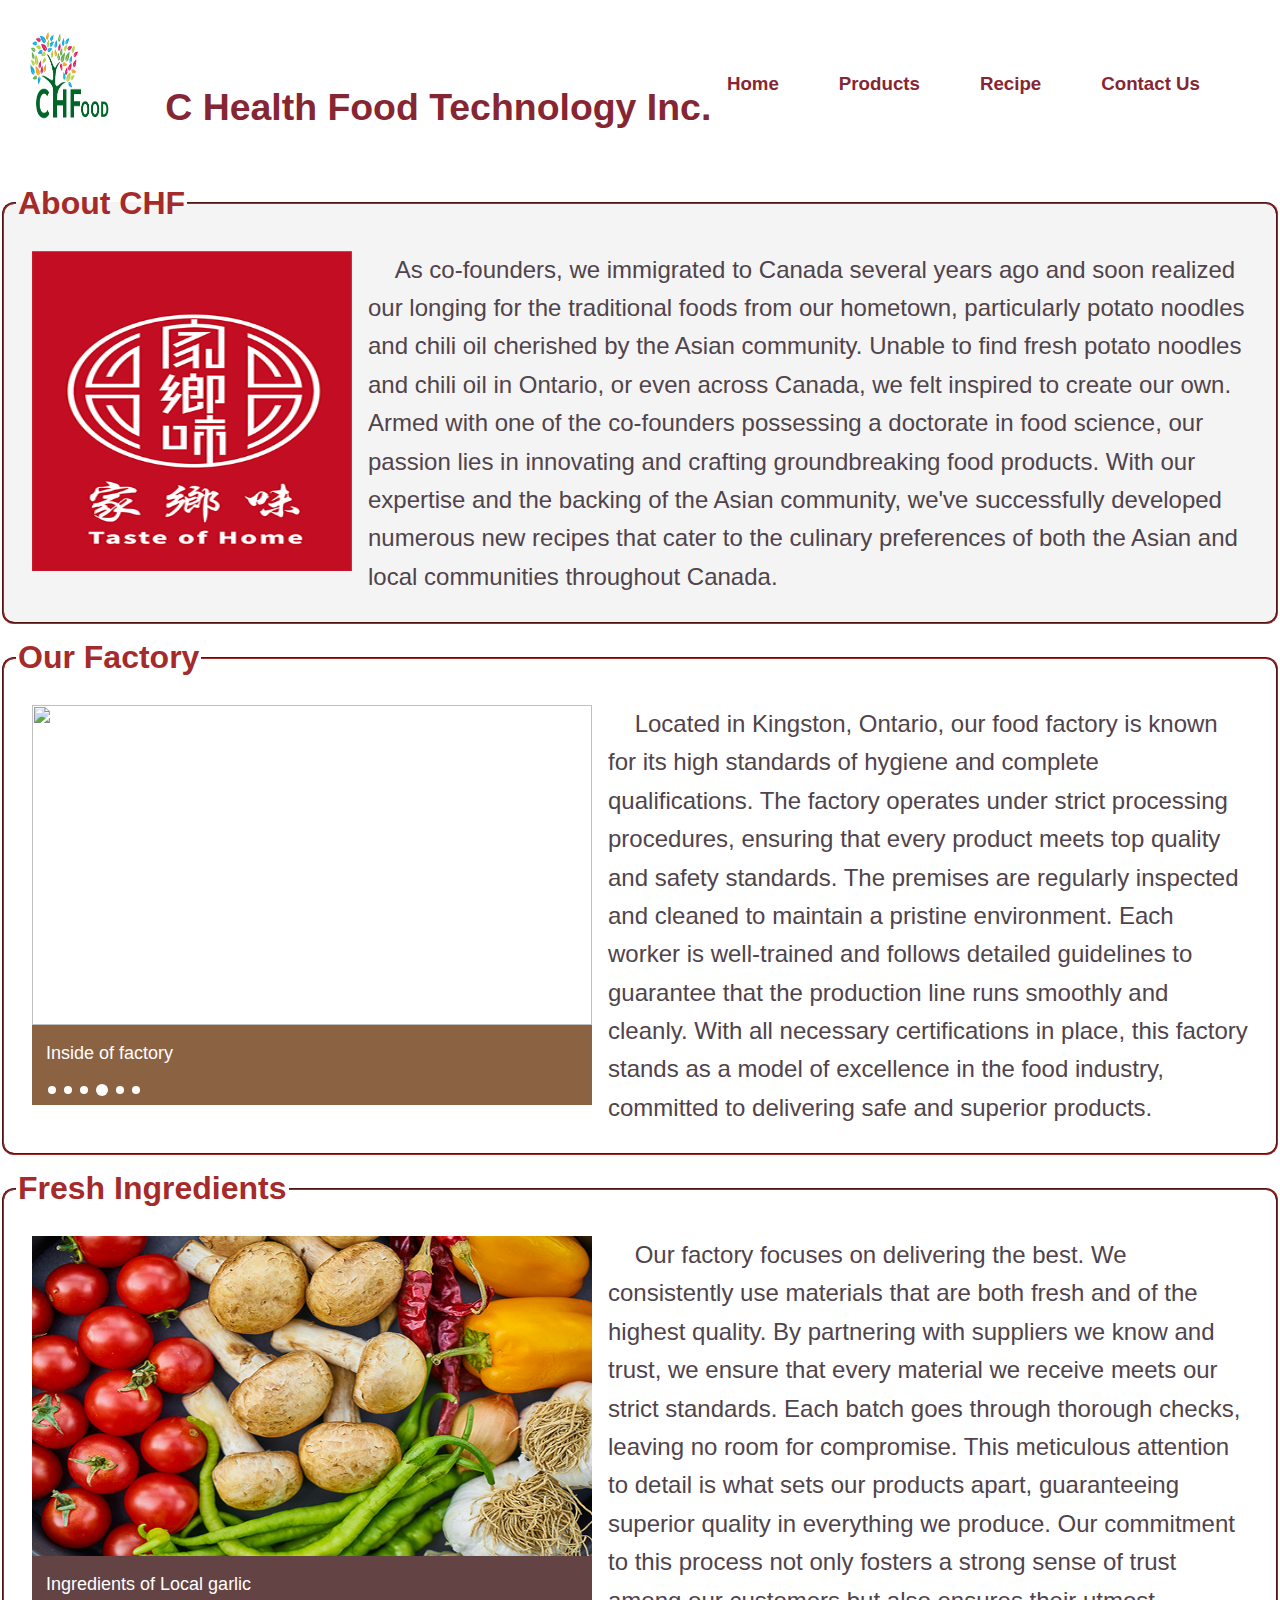
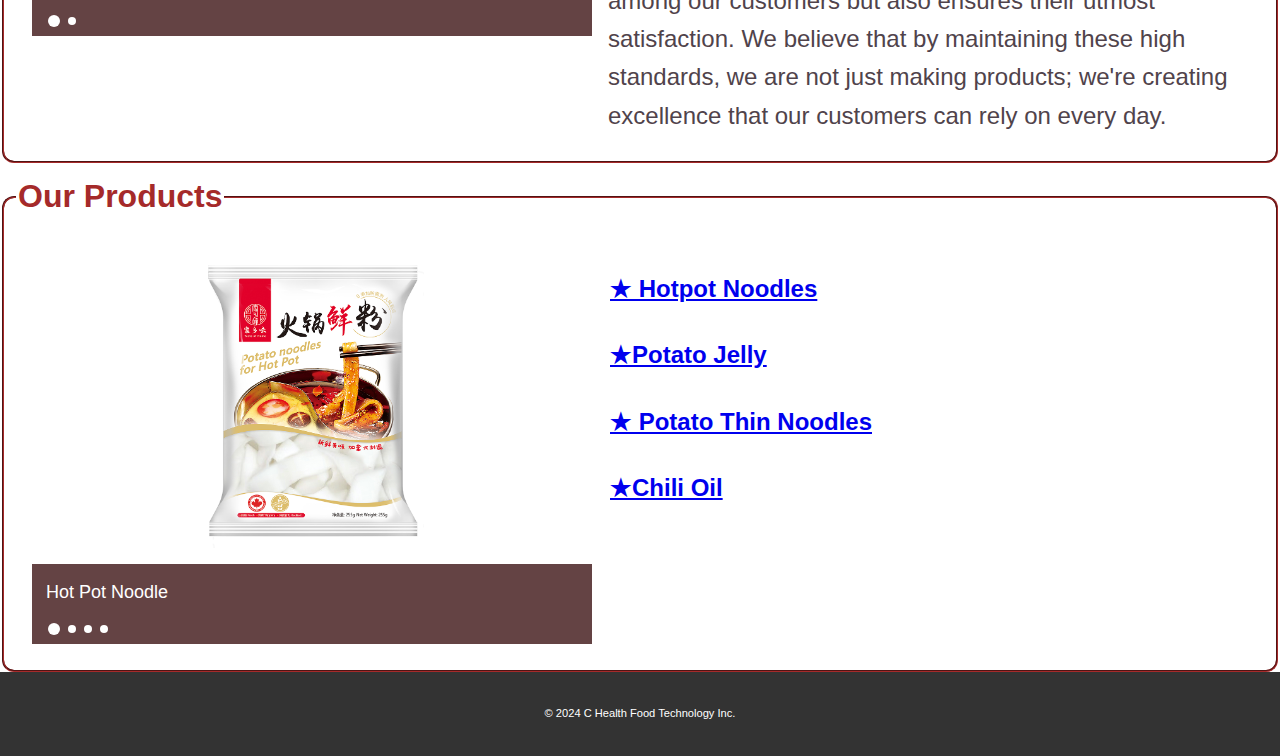
==== index.html @ 03e8020b "uodate homepage and JS" ====
<!DOCTYPE html>
<html lang="en">

<head>
    <meta charset="UTF-8">
    <meta name="viewport" content="width=device-width, initial-scale=1.0">
    <title>CHealthTech</title>
    <link rel="stylesheet" href="./css/style.css">
</head>

<body>
    <script src="./script/script.js"></script>
    <header>
        <div class="navGroup">
            <div id="logo-left">
                <img src="./imgs/logo.png" height="90" width="80"
                    alt="brand" />
                <span id="company-name">C Health Food Technology Inc.</span>
            </div>
            <!-- Burger menu icon -->
            <div id="burger-menu">
                <div class="burger-bar"></div>
                <div class="burger-bar"></div>
                <div class="burger-bar"></div>
            </div>
            <!-- Navigation links -->
            <nav>
                <ul id="nav-list">
                    <li><a href="/index.html">Home</a></li>
                    <li><a href="/product.html">Products</a></li>
                    <li><a href="/recipe.html">Recipe</a></li>
                    <li><a href="/contact.html">Contact Us</a></li>
                </ul>
            </nav>
        </div>
    </header>



    <fieldset id="about" class="fieldsettop">
        <legend class="Titleword">About CHF</legend>
        <div class="divlevel1">
            <div class="divlevel2-left">
                <img class="imgstyleA" src="./imgs/brand.png" height="300"
                    width="680" alt="brand" />
            </div>

            <div class="divlevel2-right" id="introductionforCHF">
                &nbsp;&nbsp;&nbsp;&nbsp;As co-founders, we immigrated to Canada
                several years ago and soon realized our longing for the
                traditional foods from our hometown, particularly potato
                noodles and chili oil cherished by the Asian community. Unable
                to find fresh potato noodles and chili oil in Ontario, or even
                across Canada, we felt inspired to create our own. Armed with
                one of the co-founders possessing a doctorate in food science,
                our passion lies in innovating and crafting groundbreaking food
                products. With our expertise and the backing of the Asian
                community, we've successfully developed numerous new recipes
                that cater to the culinary preferences of both the Asian and
                local communities throughout Canada.
            </div>
        </div>
    </fieldset>

    <fieldset class="fieldsettop">
        <legend class="Titleword">Our Factory</legend>
        <div class="divlevel1">
            <div class="divlevel2-left">
                <div class="slider">
                    <div class="slider-wrapper">
                        <img src="./imgs/factory04.jpg" alt="" />
                    </div>
                    <div class="slider-footer">
                        <p>Factory</p>
                        <ul class="slider-indicator">
                            <li class="active"></li>
                            <li></li>
                            <li></li>
                            <li></li>
                            <li></li>
                            <li></li>

                        </ul>

                    </div>
                </div>
            </div>

            <div class="divlevel2-right" id="introductionforCHF">
                &nbsp;&nbsp;&nbsp;&nbsp;Located in Kingston, Ontario, our food
                factory is known for its high standards of hygiene and complete
                qualifications. The factory operates under strict processing
                procedures, ensuring that every product meets top quality and
                safety standards. The premises are regularly inspected and
                cleaned to maintain a pristine environment. Each worker is
                well-trained and follows detailed guidelines to guarantee that
                the production line runs smoothly and cleanly. With all
                necessary certifications in place, this factory stands as a
                model of excellence in the food industry, committed to
                delivering safe and superior products.
            </div>
        </div>
    </fieldset>

    <fieldset class="fieldsettop">
        <legend class="Titleword">Fresh Ingredients</legend>
        <div class="divlevel1">
            <div class="divlevel2-left">
                <div class="slider">
                    <div class="slider-wrapper1">
                        <img src="./imgs/bg01.jpg" height="400" width="500"
                            alt="" />
                    </div>
                    <div class="slider-footer1">
                        <p>Factory</p>
                        <ul class="slider-indicator1">
                            <li class="active"></li>
                            <li></li>


                        </ul>

                    </div>
                </div>
            </div>

            <div class="divlevel2-right" id="introductionforCHF">
                &nbsp;&nbsp;&nbsp;&nbsp;Our factory focuses on delivering the
                best. We consistently use materials that are both fresh and of
                the highest quality. By partnering with suppliers we know and
                trust, we ensure that every material we receive meets our
                strict standards. Each batch goes through thorough checks,
                leaving no room for compromise. This meticulous attention to
                detail is what sets our products apart, guaranteeing superior
                quality in everything we produce. Our commitment to this
                process not only fosters a strong sense of trust among our
                customers but also ensures their utmost satisfaction. We
                believe that by maintaining these high standards, we are not
                just making products; we're creating excellence that our
                customers can rely on every day.
            </div>
        </div>
    </fieldset>

    <fieldset class="fieldsettop">
        <legend class="Titleword">Our Products</legend>
        <div class="divlevel1">
            <div class="divlevel2-left">
                <div class="slider">
                    <div class="slider-wrapper2">
                        <img src="./imgs/p01_hotpot.png" height="400"
                            width="300" alt="brand" alt="" />
                    </div>
                    <div class="slider-footer2">
                        <p>Factory</p>
                        <ul class="slider-indicator2">
                            <li class="active"></li>
                            <li></li>
                            <li></li>
                            <li></li>



                        </ul>

                    </div>
                </div>
            </div>

            <div class="divlevel2-right" id="introductionforCHF">
                <p class="producttext"><a href="/product.html">★ Hotpot
                        Noodles</a></p>
                <P class="producttext"><a href="/product.html">★Potato
                        Jelly</a></p>
                <p class="producttext"><a href="/product.html">★ Potato Thin
                        Noodles</a></p>
                <p class="producttext"><a href="/product.html">★Chili Oil</a>
                </p>
            </div>
        </div>
    </fieldset>

    <footer>
        <footer>
            <p>&copy; 2024 C Health Food Technology Inc.</p>
        </footer>
    </footer>
</body>

</html>
---- css/style.css ----
/* Reset some default styles */
body,
h1,
h2 {
    margin: 0;
    padding: 0;
}

p {
    padding: 2px;
}

/* Apply a basic style */
body {
    font-family: 'Arial', sans-serif;
    line-height: 1.6;
}

header {
    padding-bottom: 2em;
}

#company-name {
    margin-left: 50px;
    font-weight: bolder;
    font-size: 2em;
    text-align: center;
}

.navGroup {
    font-size: 1.17em;
    font-weight: bold;
    background: #ffffff;
    color: #862633;
    display: flex;
    justify-content: space-between;
    align-items: center;
    padding: 0 30px;
    margin-top: 30px;
}

nav ul {
    list-style-type: none;
    padding: 0;
    margin: 0;
    display: flex;
}

nav ul li {
    margin-right: 50px;
    padding-left: 10px;
}

nav ul li a {
    color: #862633;
    text-decoration: none;
}

#burger-menu {
    display: none;
    /* Hidden by default */
    cursor: pointer;
}

.burger-bar {
    width: 25px;
    height: 3px;
    background-color: #333;
    margin: 5px 0;
    transition: 0.4s;
}

section {
    padding: 20px;
}

/* Style for individual sections */
#about,
#contact {
    background-color: #f4f4f4;
}

#menu .menu-category {
    margin-bottom: 20px;
}

footer {
    background: #333;
    color: #fff;
    text-align: center;
    padding: 10px 0;
    font-size: smaller;
}

#product {
    background: #f2e9db;
    color: #862633;
    text-align: center;
    padding: 0%;


}


.productsGroup,
#recipeGroup {
    display: flex;
    background: #f2e9db;

}

#productName,
#recipeName {
    background: #e0af9181;
    color: #862633;
    ;
    display: flex;
    align-items: center;
    justify-content: center;
    height: 12vh;
    /* Adjust the height as needed */
}

#product01Img,
#product02Img,
#product03Img,
#product04Img,
#recipe01Img,
#recipe02Img,
#recipe03Img,
#recipe04Img,
#recipe05Img {
    /* margin-left: 20%; */
    /* Optional: Add styles for each individual div */
    /* flex: 1; */
    /* display: flex; */
    text-align: center;
    width: 30vw;

}

#product01Text,
#product02Text,
#product03Text,
#product04Text,
#recipe01Text,
#recipe02Text,
#recipe03Text,
#recipe04Text,
#recipe05Text {
    color: #862633;
    margin-top: 5%;
    margin-left: 7%;

    /* Optional: Add styles for each individual div */
    /* flex: 1; */
    display: flex;
    text-align: left;
    width: 70vw;
}


h3 {
    text-align: justify;
    margin-left: 10%;
    margin-right: 10%;
}


/*CONTACT US*/

/*Box for name and email section in contact us form*/
.nameEmail {
    height: 22px;
    max-width: 60%;
    align-items: center;
    gap: 5px;
}

/*Box for message section in contact us form*/
.message {
    height: 44px;
    max-width: 60%;
    align-items: center;
    gap: 5px;
}

/*The submit button itself*/
.submitButton {
    display: flex;
    width: 200px;
    color: white;
    align-items: center;
    border-radius: 30px;
    height: 22px;
}

/*The box for the entire contact us form BOX.*/
.contactUs {
    background-color: #e0af9181;
    align-items: center;
    height: 300px;
    /* border-radius: 30px; to get those lovely rounded corners */
}

/*separate rules for the form itself*/
.contactUs form {
    width: 100%;
    height: 100%;
    display: flex;
    flex-direction: column;
    justify-content: space-around;
    align-items: center;
    color: black;
}

/*Rules for all 3 inputs, to align*/
.nameEmail,
.message {
    width: 100%;
    display: flex;
    justify-content: center;
}

/*Input box for Name and email sections. Note the flatter corners=smaller border radius*/
.nameEmail input {
    width: 60%;
    border-radius: 7px;
    height: 22px;
    flex-grow: 2;
}

/*Same deal. Double the height as name and email*/
.message input {
    width: 60%;
    border-radius: 7px;
    height: 44px;
    flex-grow: 2;
}

/*ADMIN LOGIN*/
/*LOGIN PAGE */

body {
    font-family: Arial, sans-serif;
}

.container {
    max-width: 300px;
    margin: 50px auto;
    padding: 20px;
    border: 1px solid #ccc;
}

input[type="text"],
input[type="password"],
input[type="submit"] {
    width: 100%;
    padding: 10px;
    margin: 10px 0;
}

input[type="submit"] {
    background-color: blue;
    color: white;
    border: none;
    cursor: pointer;
}

input[type="submit"]:hover {
    opacity: 0.8;
}


.database-view {
    margin: 50px auto;
}

#login-div {
    float: right;
    padding-right: 2%;
}



/* Media query for mobile devices */
@media (max-width: 768px) {
    #company-name {
        display: none;
        /* Hide company name on mobile */
    }

    #burger-menu {
        display: block;
        margin-right: -70%;
    }

    nav ul {
        flex-direction: column;
        position: absolute;
        top: 20%;
        left: -100%;
        width: 100%;
        background-color: #fff;
        transition: left 0.3s;

    }

    nav ul li {
        text-align: center;
        padding: 10px 0;
    }

    nav ul li a {
        color: #862633;
    }
}

/* for index page --Xiaowei Wang*/
.textStyleInHomePage {
    font-size: larger;
    font-weight: bold;
    color: brown;
}

.fieldsettop {
    border-radius: 0.75em;
    border-color: brown;
    margin-top: 0.5em;
}

.divlevel1 {
    display: flex;
    flex-direction: row;
    flex-wrap: wrap;
    margin-top: 1em;
    margin-bottom: 1em;
    margin-left: 1em;
    margin-right: 1em;
}

.divlevel2-left {
    border: 0.2 solid blueviolet;
    flex: 1;
    margin-right: 1em;
    /* display: flex; */
    flex-direction: row;
    flex-wrap: wrap;
}

.divlevel2-right {
    border: 0.2 solid blueviolet;
    flex: 3;
}

.Titleword {
    font-size: xx-large;
    font-weight: bolder;
    font-family: 'Franklin Gothic Medium', 'Arial Narrow', Arial, sans-serif;
    color: brown;
}

#introductionforCHF {
    font-size: x-large;
    color: rgb(80, 67, 75);
}

.imgstyleA {
    height: 20em;
    width: 20em;
}

.imgstyleB {
    height: 8.5em;
    width: 8.5em;
    flex: 1;
}

.imgstyleC {
    height: 14em;
    width: 5em;
    flex: 1;
}

.producttext {
    font-size: x-large;
    font-weight: bolder;
    color: #333;
}


/* pictures */
* {
    box-sizing: border-box;
}

.slider {
    width: 560px;
    height: 400px;
    overflow: hidden;
}




.slider-wrapper,
.slider-wrapper1,
.slider-wrapper2 {

    display: flex;
    justify-content: center;
    align-items: center;

    height: 320px;
}

.slider-wrapper img,
.slider-wrapper1 img {
    width: 100%;
    height: 100%;
    display: block;
}


.slider-wrapper2 img {
    width: 40%;
    height: 90%;
    display: block;


}



.slider-footer,
.slider-footer1,
.slider-footer2 {
    height: 80px;
    background-color: rgb(100, 67, 68);
    padding: 12px 12px 0 12px;
    position: relative;
}

.slider-footer .toggle {
    position: absolute;
    right: 0;
    top: 12px;
    display: flex;
}

.slider-footer .toggle button,
.slider-footer1 .toggle button,
.slider-footer2 .toggle button {
    margin-right: 12px;
    width: 28px;
    height: 28px;
    appearance: none;
    border: none;
    background: rgba(255, 255, 255, 0.1);
    color: #fff;
    border-radius: 4px;
    cursor: pointer;
}

.slider-footer .toggle button:hover {
    background: rgba(255, 255, 255, 0.2);
}

.slider-footer p,
.slider-footer1 p,
.slider-footer2 p {
    margin: 0;
    color: #fff;
    font-size: 18px;
    margin-bottom: 10px;
}

.slider-indicator,
.slider-indicator1,
.slider-indicator2 {
    margin: 0;
    padding: 0;
    list-style: none;
    display: flex;
    align-items: center;
}

.slider-indicator li,
.slider-indicator1 li,
.slider-indicator2 li {
    width: 8px;
    height: 8px;
    margin: 4px;
    border-radius: 50%;
    background: #fff;
    cursor: pointer;
}

.slider-indicator li.active,
.slider-indicator1 li.active,
.slider-indicator2 li.active {
    width: 12px;
    height: 12px;
    opacity: 1;
}
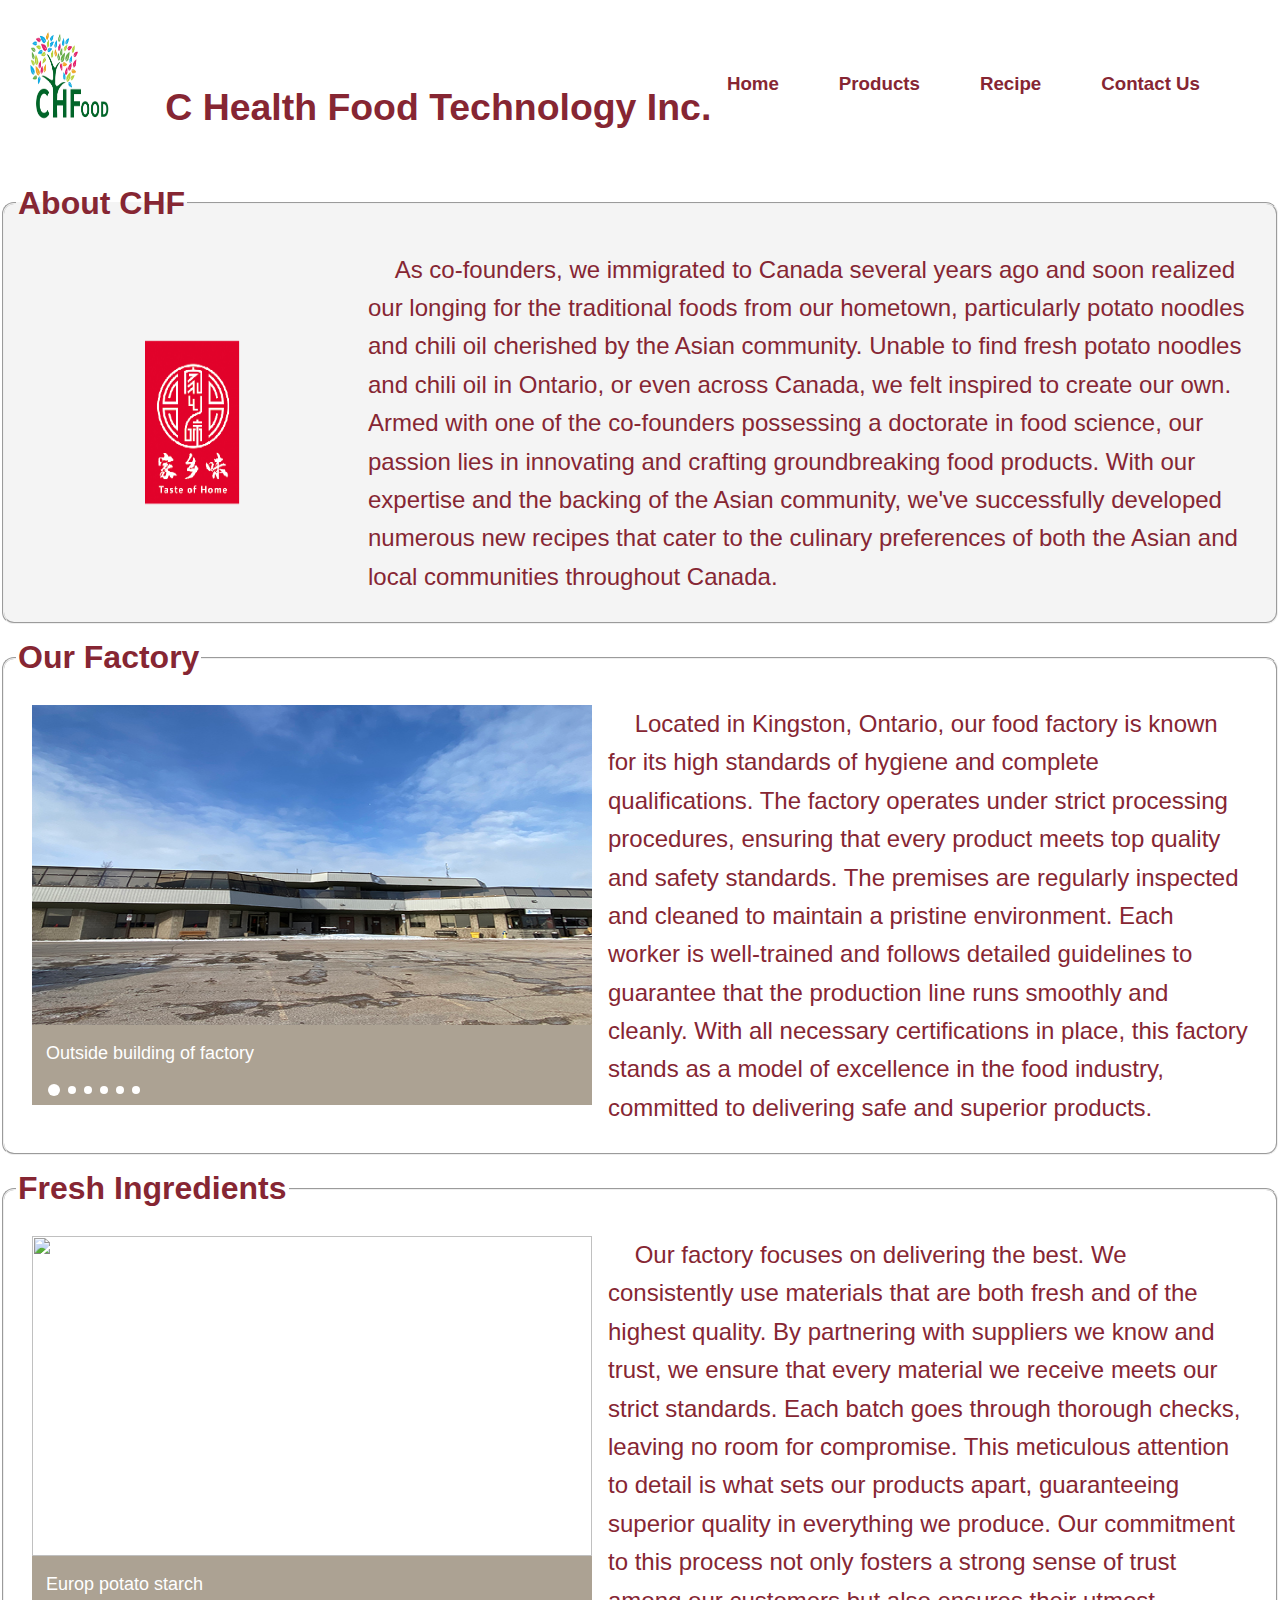
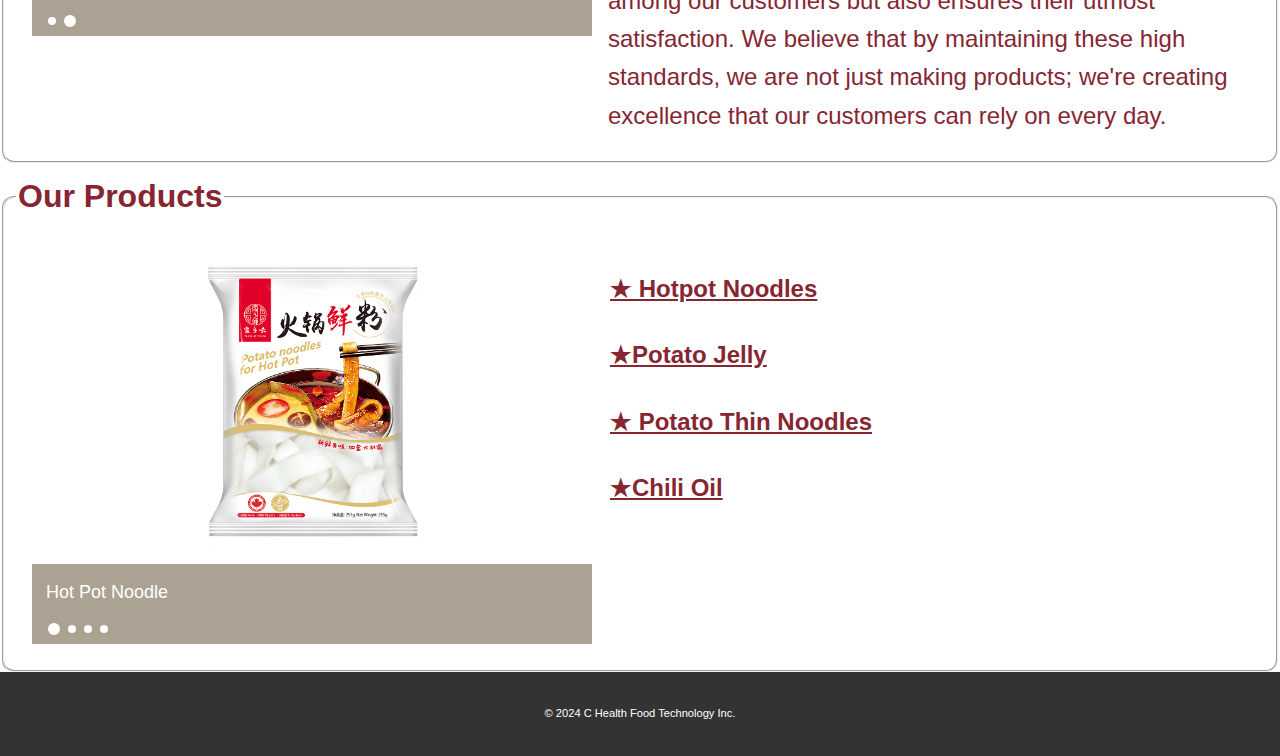
==== commit 04e03cc8: "JS updated" ====
--- a/index.html
+++ b/index.html
@@ -41,7 +41,7 @@
         <legend class="Titleword">About CHF</legend>
         <div class="divlevel1">
             <div class="divlevel2-left">
-                <img class="imgstyleA" src="./imgs/brand.png" height="300"
+                <img class="imgstyleA" src="./imgs/brand.png" height="600"
                     width="680" alt="brand" />
             </div>
 
@@ -168,13 +168,17 @@
             </div>
 
             <div class="divlevel2-right" id="introductionforCHF">
-                <p class="producttext"><a href="/product.html">★ Hotpot
+                <p class="producttext"><a href="/product.html"
+                        style="color: #862633;">★ Hotpot Noodles</a></p>
+
+                <P class="producttext"><a href="/product.html"
+                        style="color: #862633;">★Potato
+                        Jelly</a></p>
+                <p class="producttext"><a href="/product.html"
+                        style="color: #862633;">★ Potato Thin
                         Noodles</a></p>
-                <P class="producttext"><a href="/product.html">★Potato
-                        Jelly</a></p>
-                <p class="producttext"><a href="/product.html">★ Potato Thin
-                        Noodles</a></p>
-                <p class="producttext"><a href="/product.html">★Chili Oil</a>
+                <p class="producttext"><a href="/product.html"
+                        style="color: #862633;">★Chili Oil</a>
                 </p>
             </div>
         </div>
--- a/css/style.css
+++ b/css/style.css
@@ -111,9 +111,9 @@
 
 #productName,
 #recipeName {
-    background: #e0af9181;
-    color: #862633;
-    ;
+    background: #f2e9db;
+    color: #862633;
+
     display: flex;
     align-items: center;
     justify-content: center;
@@ -320,12 +320,12 @@
 .textStyleInHomePage {
     font-size: larger;
     font-weight: bold;
-    color: brown;
+    color: #862633;
 }
 
 .fieldsettop {
     border-radius: 0.75em;
-    border-color: brown;
+    color: #862633;
     margin-top: 0.5em;
 }
 
@@ -337,32 +337,35 @@
     margin-bottom: 1em;
     margin-left: 1em;
     margin-right: 1em;
+    color: #862633;
 }
 
 .divlevel2-left {
-    border: 0.2 solid blueviolet;
+    /* border: 0.2 solid blueviolet; */
     flex: 1;
     margin-right: 1em;
-    /* display: flex; */
+    display: flex;
     flex-direction: row;
     flex-wrap: wrap;
+
 }
 
 .divlevel2-right {
-    border: 0.2 solid blueviolet;
+    /* border: 0.2 solid blueviolet; */
     flex: 3;
+    color: #862633;
 }
 
 .Titleword {
     font-size: xx-large;
     font-weight: bolder;
     font-family: 'Franklin Gothic Medium', 'Arial Narrow', Arial, sans-serif;
-    color: brown;
+    color: #862633;
 }
 
 #introductionforCHF {
     font-size: x-large;
-    color: rgb(80, 67, 75);
+    color: #862633;
 }
 
 .imgstyleA {
@@ -385,7 +388,7 @@
 .producttext {
     font-size: x-large;
     font-weight: bolder;
-    color: #333;
+    color: #862633;
 }
 
 
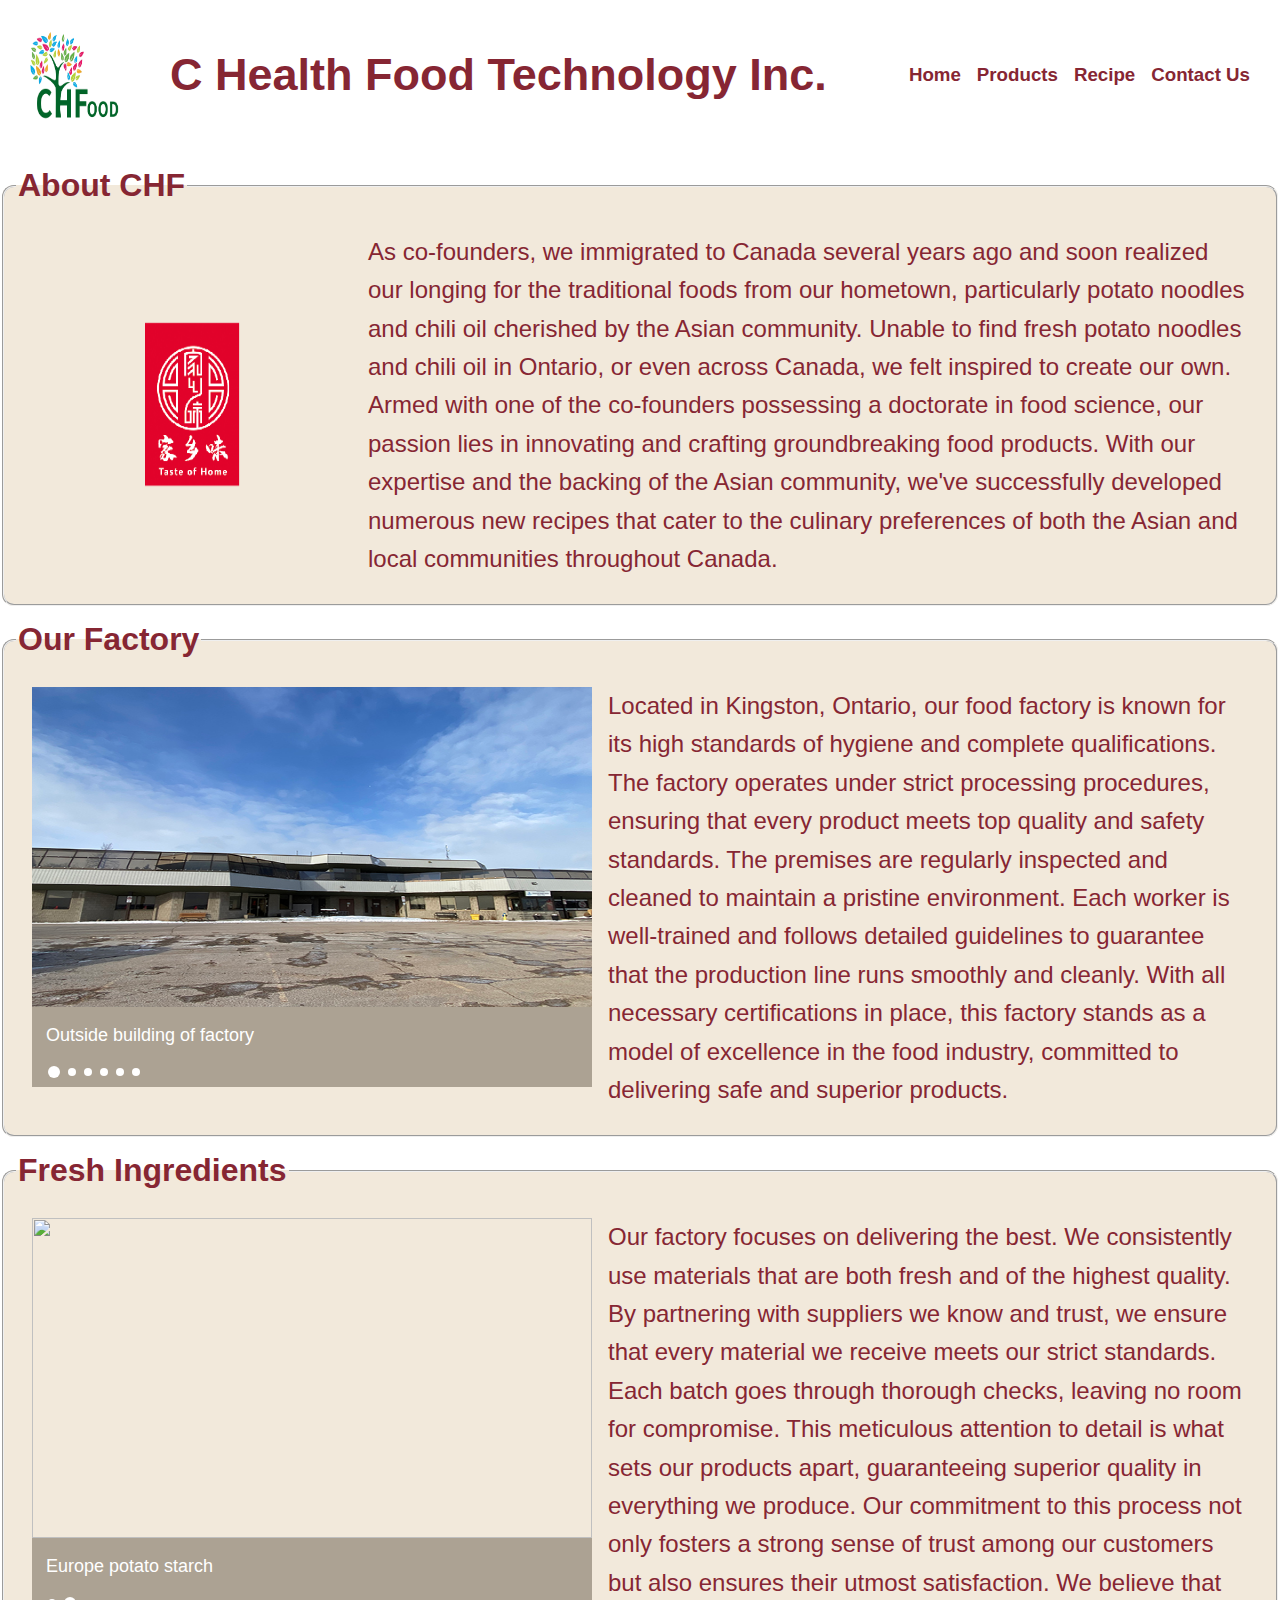
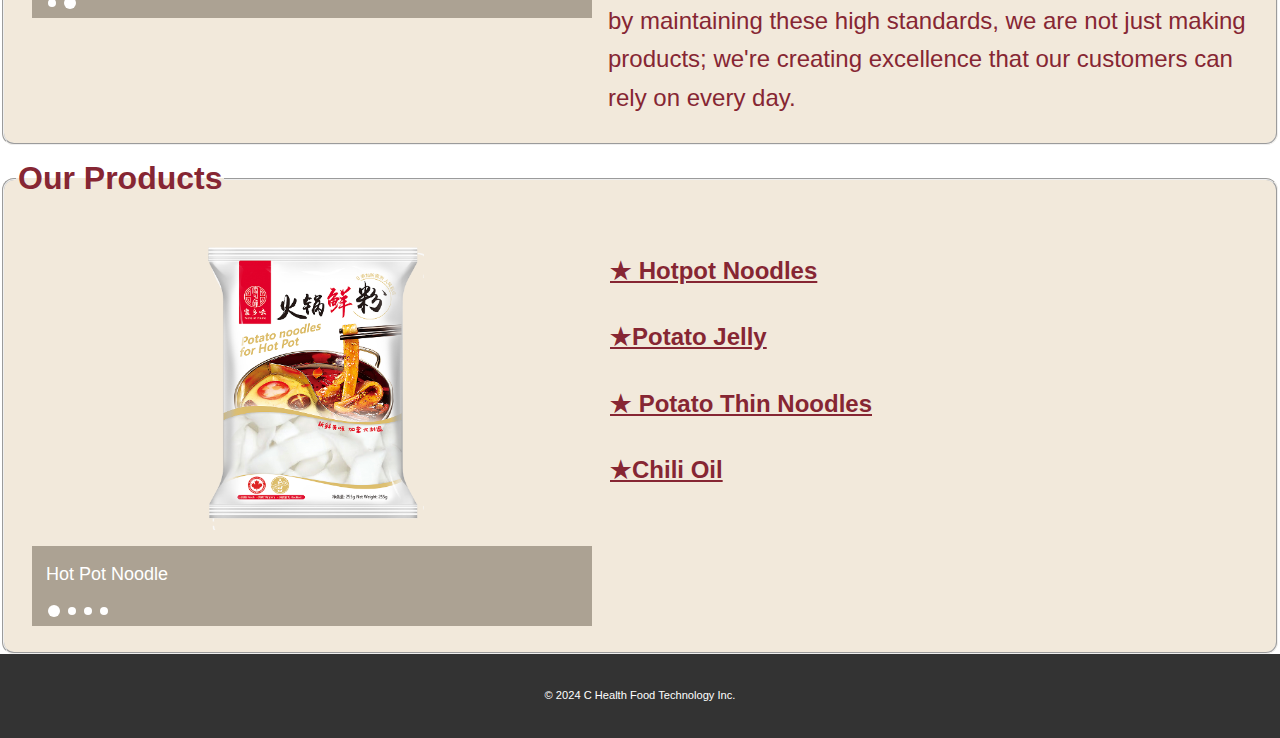
==== commit d183c665: "version for placement" ====
--- a/index.html
+++ b/index.html
@@ -13,7 +13,7 @@
     <header>
         <div class="navGroup">
             <div id="logo-left">
-                <img src="./imgs/logo.png" height="90" width="80"
+                <img src="./imgs/logo.png" height="90" width="90"
                     alt="brand" />
                 <span id="company-name">C Health Food Technology Inc.</span>
             </div>
@@ -46,7 +46,7 @@
             </div>
 
             <div class="divlevel2-right" id="introductionforCHF">
-                &nbsp;&nbsp;&nbsp;&nbsp;As co-founders, we immigrated to Canada
+                As co-founders, we immigrated to Canada
                 several years ago and soon realized our longing for the
                 traditional foods from our hometown, particularly potato
                 noodles and chili oil cherished by the Asian community. Unable
@@ -87,7 +87,7 @@
             </div>
 
             <div class="divlevel2-right" id="introductionforCHF">
-                &nbsp;&nbsp;&nbsp;&nbsp;Located in Kingston, Ontario, our food
+                Located in Kingston, Ontario, our food
                 factory is known for its high standards of hygiene and complete
                 qualifications. The factory operates under strict processing
                 procedures, ensuring that every product meets top quality and
@@ -125,7 +125,7 @@
             </div>
 
             <div class="divlevel2-right" id="introductionforCHF">
-                &nbsp;&nbsp;&nbsp;&nbsp;Our factory focuses on delivering the
+                Our factory focuses on delivering the
                 best. We consistently use materials that are both fresh and of
                 the highest quality. By partnering with suppliers we know and
                 trust, we ensure that every material we receive meets our
--- a/css/style.css
+++ b/css/style.css
@@ -20,6 +20,23 @@
     padding-bottom: 2em;
 }
 
+#nav-list {
+    list-style: none;
+    padding: 0;
+    margin: 0;
+}
+
+#nav-list li {
+    display: inline-block;
+    margin-right: 6px;
+    /* Adjust this value as needed to control the space between items */
+}
+
+#nav-list li:last-child {
+    margin-right: 0;
+    /* Remove margin for the last item to avoid unnecessary spacing */
+}
+
 #company-name {
     margin-left: 50px;
     font-weight: bolder;
@@ -37,6 +54,21 @@
     align-items: center;
     padding: 0 30px;
     margin-top: 30px;
+    display: flex;
+    justify-content: space-between;
+    align-items: center;
+}
+
+#logo-left {
+    display: flex;
+    align-items: center;
+    margin-right: 10px;
+}
+
+#company-name {
+    font-size: 45px;
+    text-align: center;
+    /* Adjust the font size as needed */
 }
 
 nav ul {
@@ -55,6 +87,8 @@
     color: #862633;
     text-decoration: none;
 }
+
+
 
 #burger-menu {
     display: none;
@@ -77,7 +111,7 @@
 /* Style for individual sections */
 #about,
 #contact {
-    background-color: #f4f4f4;
+    background-color: #f2e9db;
 }
 
 #menu .menu-category {
@@ -93,7 +127,7 @@
 }
 
 #product {
-    background: #f2e9db;
+    background: #ffffff;
     color: #862633;
     text-align: center;
     padding: 0%;
@@ -101,25 +135,39 @@
 
 }
 
+#contactText p {
+    display: block;
+    margin-bottom: 60px;
+}
+
 
 .productsGroup,
-#recipeGroup {
-    display: flex;
+#recipeGroup,
+.ContactUsGroup {
+    display: flex;
+    background: #ffffff;
+
+}
+
+#productName,
+#recipeName,
+#contactName {
     background: #f2e9db;
-
-}
-
-#productName,
-#recipeName {
-    background: #f2e9db;
     color: #862633;
 
     display: flex;
     align-items: center;
     justify-content: center;
-    height: 12vh;
+    height: 10vh;
     /* Adjust the height as needed */
 }
+
+#product01,
+#contact {
+    background-color: #ffffff;
+}
+
+
 
 #product01Img,
 #product02Img,
@@ -149,8 +197,9 @@
 #recipe04Text,
 #recipe05Text {
     color: #862633;
-    margin-top: 5%;
+    margin-top: 3%;
     margin-left: 7%;
+    margin-right: 10%;
 
     /* Optional: Add styles for each individual div */
     /* flex: 1; */
@@ -159,6 +208,25 @@
     width: 70vw;
 }
 
+#contactImg {
+    margin-left: 20%;
+    text-align: center;
+    width: 50vw;
+
+}
+
+#contactText {
+    color: #862633;
+    margin-top: 10%;
+    margin-left: 5%;
+    margin-right: 10%;
+
+    /* Optional: Add styles for each individual div */
+    /* flex: 1; */
+    display: flex;
+    text-align: left;
+    width: 50vw;
+}
 
 h3 {
     text-align: justify;
@@ -166,40 +234,53 @@
     margin-right: 10%;
 }
 
+.sendMsg {
+    background: #ffffff;
+    color: #862633;
+
+    display: flex;
+    align-items: center;
+    justify-content: center;
+    height: 10vh;
+}
 
 /*CONTACT US*/
-
 /*Box for name and email section in contact us form*/
 .nameEmail {
+    width: 20%;
+    display: flex;
+    align-items: center;
+    gap: 5px;
+    margin-bottom: 10px;
+}
+
+.nameEmail label {
+    flex-basis: 20%;
+    text-align: right;
+    margin-right: 10px;
+}
+
+.nameEmail input,
+.nameEmail textarea {
+    flex-grow: 1;
+    /* Allow input and textarea to grow and fill available space */
+    border-radius: 7px;
+    /* Keep the border-radius consistent */
+    padding: 1.5em;
+    /* Consistent padding */
     height: 22px;
-    max-width: 60%;
-    align-items: center;
-    gap: 5px;
-}
-
-/*Box for message section in contact us form*/
-.message {
-    height: 44px;
-    max-width: 60%;
-    align-items: center;
-    gap: 5px;
-}
-
-/*The submit button itself*/
-.submitButton {
-    display: flex;
-    width: 200px;
-    color: white;
-    align-items: center;
-    border-radius: 30px;
-    height: 22px;
+    /* Set a default height */
+}
+
+.nameEmail textarea {
+    width: 100%;
+    height: 10em;
 }
 
 /*The box for the entire contact us form BOX.*/
 .contactUs {
-    background-color: #e0af9181;
-    align-items: center;
-    height: 300px;
+    background-color: ffffff;
+    align-items: center;
     /* border-radius: 30px; to get those lovely rounded corners */
 }
 
@@ -214,29 +295,34 @@
     color: black;
 }
 
-/*Rules for all 3 inputs, to align*/
-.nameEmail,
+input[type="submit"] {
+    background-color: #862633;
+    color: white;
+    font-size: large;
+    border: none;
+    border-radius: 0.5em;
+    padding: 1em;
+    cursor: pointer;
+    width: auto;
+    max-width: 200px;
+    margin-bottom: 2em;
+}
+
+input[type="submit"]:hover {
+    opacity: 0.8;
+}
+
 .message {
-    width: 100%;
-    display: flex;
-    justify-content: center;
-}
-
-/*Input box for Name and email sections. Note the flatter corners=smaller border radius*/
-.nameEmail input {
-    width: 60%;
-    border-radius: 7px;
-    height: 22px;
-    flex-grow: 2;
-}
-
-/*Same deal. Double the height as name and email*/
-.message input {
-    width: 60%;
-    border-radius: 7px;
-    height: 44px;
-    flex-grow: 2;
-}
+    display: flex;
+    flex-direction: column;
+    align-items: flex-start;
+}
+
+.message label {
+    margin-bottom: 5px;
+    /* Adjust the margin as needed for spacing between label and textarea */
+}
+
 
 /*ADMIN LOGIN*/
 /*LOGIN PAGE */
@@ -252,24 +338,34 @@
     border: 1px solid #ccc;
 }
 
-input[type="text"],
-input[type="password"],
-input[type="submit"] {
+.nameEmail textarea {
     width: 100%;
-    padding: 10px;
-    margin: 10px 0;
-}
-
-input[type="submit"] {
-    background-color: blue;
+    /* Set the width of the textarea, you can adjust as needed */
+    height: 150px;
+    /* Set the height of the textarea, you can adjust as needed */
+    resize: vertical;
+    /* Allow vertical resizing */
+}
+
+.submitButton input {
+    width: 160px;
+    /* Set the width of the button, you can adjust as needed */
+    height: 40px;
+    /* Set the height of the button, you can adjust as needed */
+    /* Additional styling for the button */
+    background-color: #862633;
     color: white;
     border: none;
+    border-radius: 4px;
     cursor: pointer;
-}
-
-input[type="submit"]:hover {
-    opacity: 0.8;
-}
+    font-size: smaller;
+}
+
+.submitButton input:hover {
+    background-color: #cf5767;
+    /* Change the background color on hover */
+}
+
 
 
 .database-view {
@@ -327,6 +423,7 @@
     border-radius: 0.75em;
     color: #862633;
     margin-top: 0.5em;
+    background-color: #f2e9db;
 }
 
 .divlevel1 {
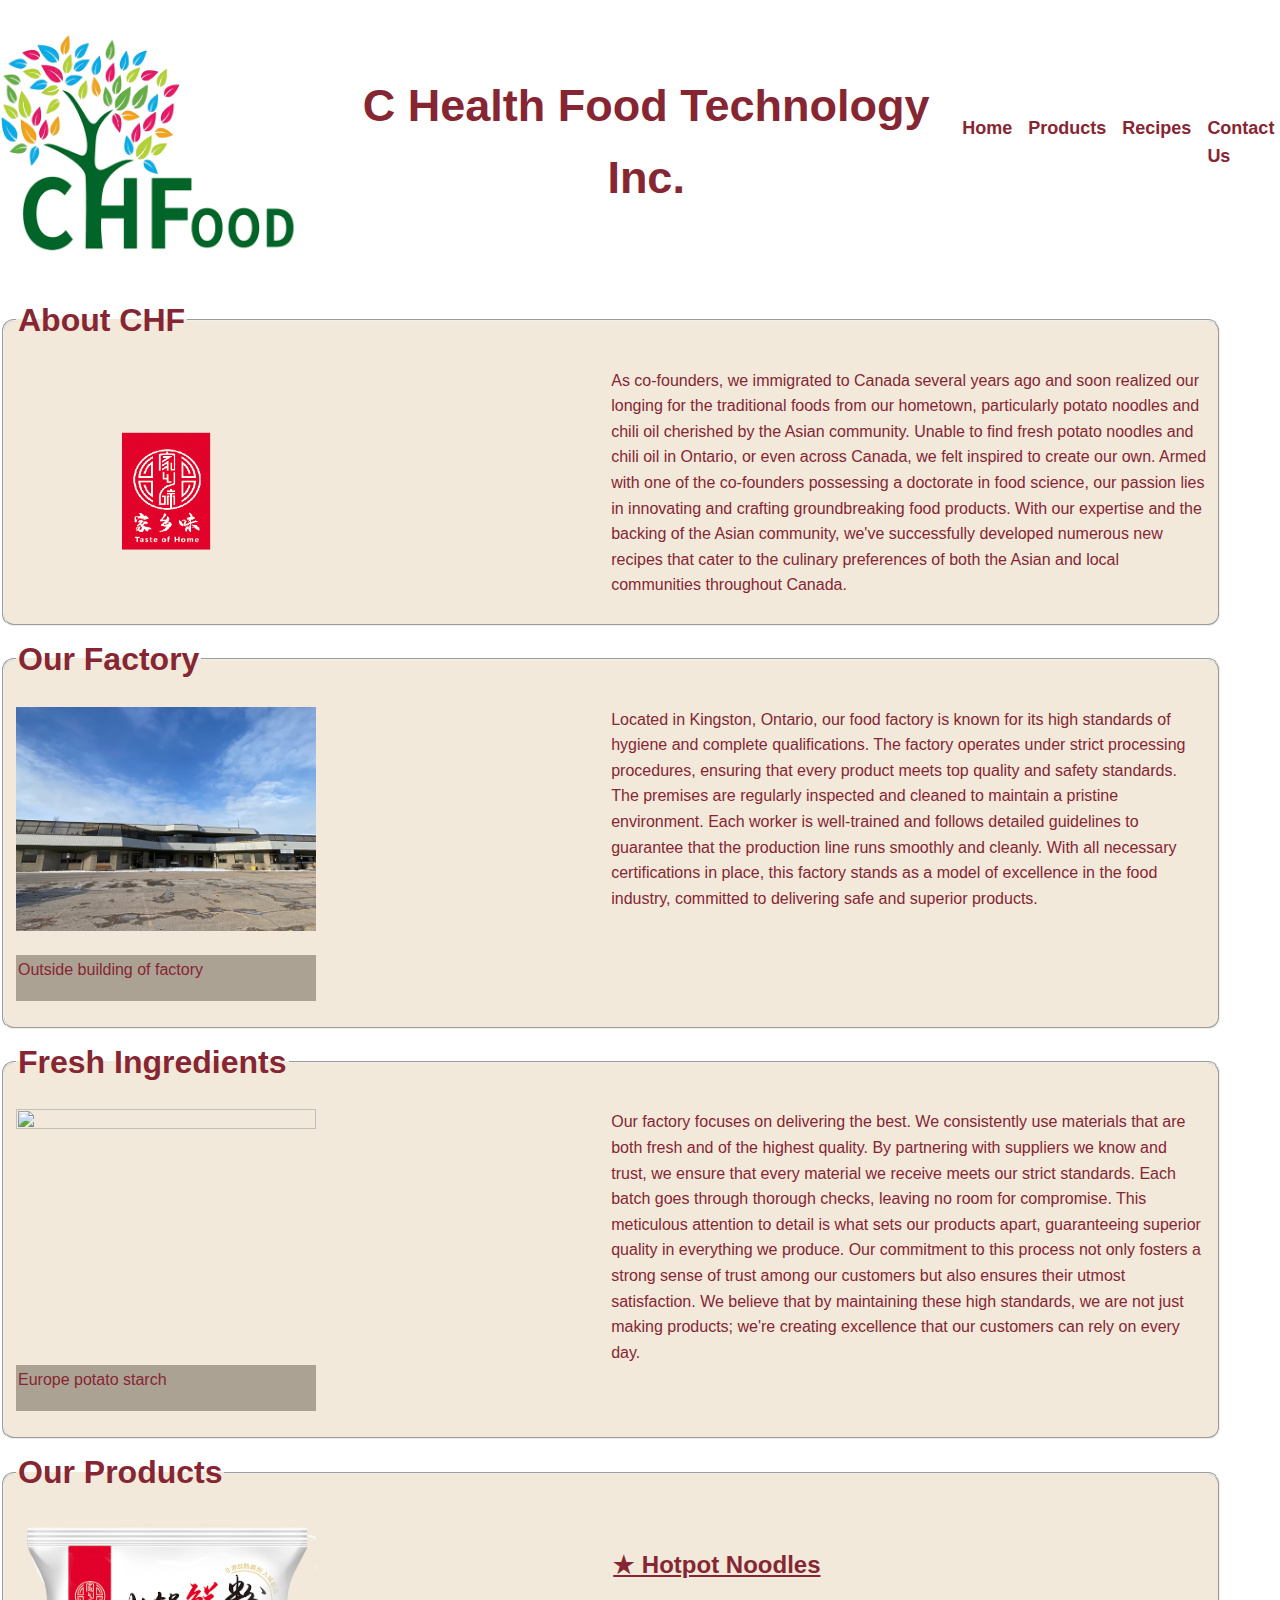
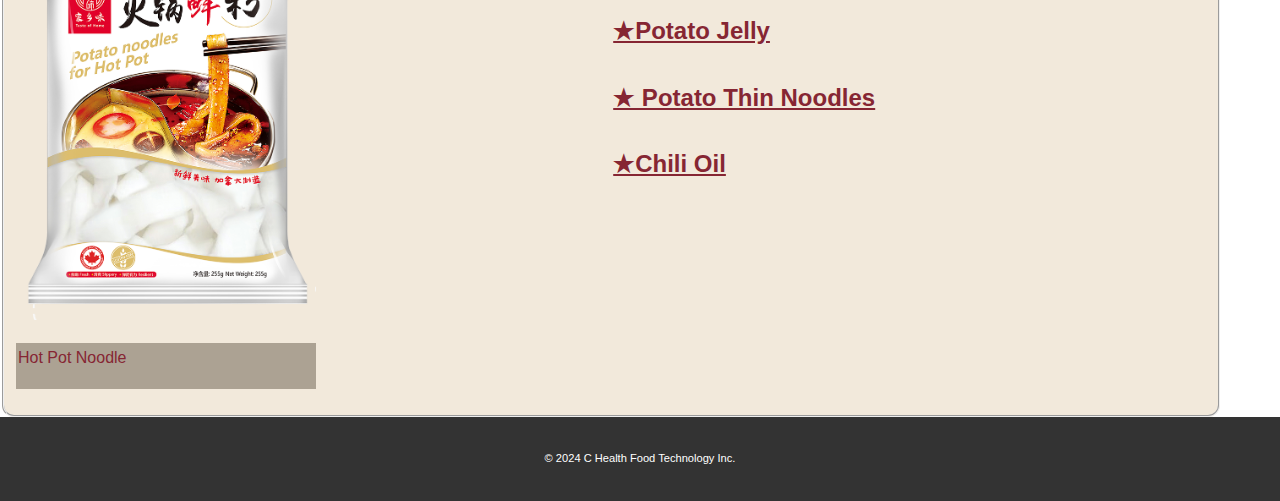
==== commit bcbb143e: "contact changed" ====
--- a/index.html
+++ b/index.html
@@ -28,7 +28,7 @@
                 <ul id="nav-list">
                     <li><a href="/index.html">Home</a></li>
                     <li><a href="/product.html">Products</a></li>
-                    <li><a href="/recipe.html">Recipe</a></li>
+                    <li><a href="/recipe.html">Recipes</a></li>
                     <li><a href="/contact.html">Contact Us</a></li>
                 </ul>
             </nav>
--- a/css/style.css
+++ b/css/style.css
@@ -45,16 +45,16 @@
 }
 
 .navGroup {
-    font-size: 1.17em;
+    font-size: large;
     font-weight: bold;
     background: #ffffff;
     color: #862633;
     display: flex;
     justify-content: space-between;
     align-items: center;
-    padding: 0 30px;
+    padding: 0%;
     margin-top: 30px;
-    display: flex;
+
     justify-content: space-between;
     align-items: center;
 }
@@ -87,8 +87,6 @@
     color: #862633;
     text-decoration: none;
 }
-
-
 
 #burger-menu {
     display: none;
@@ -131,8 +129,6 @@
     color: #862633;
     text-align: center;
     padding: 0%;
-
-
 }
 
 #contactText p {
@@ -140,13 +136,11 @@
     margin-bottom: 60px;
 }
 
-
 .productsGroup,
 #recipeGroup,
 .ContactUsGroup {
-    display: flex;
+    display: block;
     background: #ffffff;
-
 }
 
 #productName,
@@ -154,7 +148,6 @@
 #contactName {
     background: #f2e9db;
     color: #862633;
-
     display: flex;
     align-items: center;
     justify-content: center;
@@ -166,8 +159,6 @@
 #contact {
     background-color: #ffffff;
 }
-
-
 
 #product01Img,
 #product02Img,
@@ -178,13 +169,8 @@
 #recipe03Img,
 #recipe04Img,
 #recipe05Img {
-    /* margin-left: 20%; */
-    /* Optional: Add styles for each individual div */
-    /* flex: 1; */
-    /* display: flex; */
-    text-align: center;
-    width: 30vw;
-
+    text-align: center;
+    width: 40vw;
 }
 
 #product01Text,
@@ -197,157 +183,81 @@
 #recipe04Text,
 #recipe05Text {
     color: #862633;
-    margin-top: 3%;
+    margin-top: 2%;
     margin-left: 7%;
-    margin-right: 10%;
-
-    /* Optional: Add styles for each individual div */
-    /* flex: 1; */
+    margin-right: 7%;
+    margin-bottom: 2%;
     display: flex;
     text-align: left;
     width: 70vw;
+
+}
+
+#product00Text {
+    color: #862633;
+    margin-top: 2%;
+    margin-bottom: 2%;
+    display: flex;
+    text-align: left;
+    width: 100vw;
+}
+
+.ContactUsGroup {
+    display: flex;
+    flex-direction: row;
+    text-align: center;
+
 }
 
 #contactImg {
-    margin-left: 20%;
-    text-align: center;
+    /* text-align: center; */
     width: 50vw;
-
+    margin-left: 15%;
+    margin-right: -2%;
 }
 
 #contactText {
     color: #862633;
-    margin-top: 10%;
-    margin-left: 5%;
-    margin-right: 10%;
-
-    /* Optional: Add styles for each individual div */
-    /* flex: 1; */
-    display: flex;
+    margin-top: 2%;
+    margin-left: -7%;
+
     text-align: left;
     width: 50vw;
 }
 
 h3 {
-    text-align: justify;
-    margin-left: 10%;
-    margin-right: 10%;
-}
-
-.sendMsg {
-    background: #ffffff;
-    color: #862633;
-
-    display: flex;
-    align-items: center;
-    justify-content: center;
-    height: 10vh;
-}
-
-/*CONTACT US*/
-/*Box for name and email section in contact us form*/
-.nameEmail {
-    width: 20%;
-    display: flex;
-    align-items: center;
-    gap: 5px;
-    margin-bottom: 10px;
-}
-
-.nameEmail label {
-    flex-basis: 20%;
-    text-align: right;
-    margin-right: 10px;
-}
-
-.nameEmail input,
-.nameEmail textarea {
-    flex-grow: 1;
-    /* Allow input and textarea to grow and fill available space */
-    border-radius: 7px;
-    /* Keep the border-radius consistent */
-    padding: 1.5em;
-    /* Consistent padding */
-    height: 22px;
-    /* Set a default height */
-}
-
-.nameEmail textarea {
-    width: 100%;
-    height: 10em;
-}
-
-/*The box for the entire contact us form BOX.*/
-.contactUs {
-    background-color: ffffff;
-    align-items: center;
-    /* border-radius: 30px; to get those lovely rounded corners */
-}
-
-/*separate rules for the form itself*/
-.contactUs form {
-    width: 100%;
-    height: 100%;
-    display: flex;
-    flex-direction: column;
-    justify-content: space-around;
-    align-items: center;
-    color: black;
-}
-
-input[type="submit"] {
-    background-color: #862633;
-    color: white;
-    font-size: large;
-    border: none;
-    border-radius: 0.5em;
-    padding: 1em;
-    cursor: pointer;
-    width: auto;
-    max-width: 200px;
-    margin-bottom: 2em;
-}
-
-input[type="submit"]:hover {
-    opacity: 0.8;
-}
-
-.message {
-    display: flex;
-    flex-direction: column;
-    align-items: flex-start;
-}
-
-.message label {
-    margin-bottom: 5px;
-    /* Adjust the margin as needed for spacing between label and textarea */
-}
-
-
-/*ADMIN LOGIN*/
-/*LOGIN PAGE */
-
-body {
-    font-family: Arial, sans-serif;
-}
-
-.container {
-    max-width: 300px;
+    text-align: left;
+    margin-left: 5%;
+    margin-right: 5%;
+}
+
+.database-view {
     margin: 50px auto;
-    padding: 20px;
-    border: 1px solid #ccc;
-}
-
-.nameEmail textarea {
-    width: 100%;
-    /* Set the width of the textarea, you can adjust as needed */
-    height: 150px;
-    /* Set the height of the textarea, you can adjust as needed */
-    resize: vertical;
-    /* Allow vertical resizing */
-}
+}
+
+#login-div {
+    float: right;
+    padding-right: 2%;
+}
+
+
+
+/* for index page --Xiaowei Wang*/
+.textStyleInHomePage {
+    font-size: larger;
+    font-weight: bold;
+    color: #862633;
+}
+
+/* .fieldsettop {
+    border-radius: 0.75em;
+    color: #862633;
+    margin-top: 0.5em;
+    background-color: #f2e9db
+} */
 
 .submitButton input {
+    /* margin-left: 10%; */
     width: 160px;
     /* Set the width of the button, you can adjust as needed */
     height: 40px;
@@ -359,6 +269,7 @@
     border-radius: 4px;
     cursor: pointer;
     font-size: smaller;
+
 }
 
 .submitButton input:hover {
@@ -366,21 +277,127 @@
     /* Change the background color on hover */
 }
 
-
-
-.database-view {
-    margin: 50px auto;
-}
-
-#login-div {
-    float: right;
-    padding-right: 2%;
-}
-
-
+.submitButton {
+
+    display: flex;
+    justify-content: center;
+    /* margin-left: 10%; */
+    margin-top: 20px;
+    margin-bottom: 30px;
+    /* Adjust the margin as needed */
+}
+
+.sendMsg {
+    display: flex;
+    justify-content: center;
+    margin-top: 5px;
+    /* Adjust the margin as needed */
+}
+
+label {
+
+    margin-left: 19%;
+}
+
+.message {
+    margin-left: 10%;
+    display: flex;
+    flex-direction: column;
+    align-items: flex-start;
+    /* Align items to the start (top) */
+    margin-bottom: 10px;
+    /* Adjust margin as needed */
+}
+
+.message label {
+    margin-left: 10%;
+    margin-bottom: 5px;
+}
+
+.message textarea {
+    margin-left: 10%;
+    width: 60%;
+    padding: 8px;
+    box-sizing: border-box;
+    resize: vertical;
+}
+
+.slider-indicator,
+.slider-indicator1,
+.slider-indicator2 {
+    margin: 0;
+    padding: 0;
+    list-style: none;
+    display: flex;
+    align-items: center;
+}
+
+.textStyleInHomePage {
+    font-size: larger;
+    font-weight: bold;
+    color: #862633;
+}
+
+.fieldsettop {
+    border-radius: 0.75em;
+    /* color: #862633; */
+    margin-top: 0.5em;
+    background-color: #f2e9db;
+    width: 93%
+}
+
+.divlevel1 {
+    display: flex;
+    flex-direction: row;
+    flex-wrap: wrap;
+    margin-top: 1em;
+    margin-bottom: 1em;
+
+    color: #862633;
+}
+
+.divlevel2-left {
+    /* border: 0.2 solid blueviolet; */
+    flex: 1;
+    display: flex;
+    flex-direction: row;
+    flex-wrap: wrap;
+
+}
+
+.divlevel2-right {
+    /* border: 0.2 solid blueviolet; */
+    flex: 1;
+    color: #862633;
+}
+
+.Titleword {
+    font-size: xx-large;
+    font-weight: bolder;
+    font-family: 'Franklin Gothic Medium', 'Arial Narrow', Arial, sans-serif;
+    color: #862633;
+}
+
+#introductionforCHF {
+
+    color: #862633;
+}
+
+img {
+    height: auto;
+    width: 300px;
+}
+
+
+.producttext {
+    font-size: x-large;
+    font-weight: bolder;
+    color: #862633;
+}
 
 /* Media query for mobile devices */
 @media (max-width: 768px) {
+
     #company-name {
         display: none;
         /* Hide company name on mobile */
@@ -388,8 +405,9 @@
 
     #burger-menu {
         display: block;
-        margin-right: -70%;
-    }
+        margin-right: auto;
+    }
+
 
     nav ul {
         flex-direction: column;
@@ -410,196 +428,16 @@
     nav ul li a {
         color: #862633;
     }
-}
-
-/* for index page --Xiaowei Wang*/
-.textStyleInHomePage {
-    font-size: larger;
-    font-weight: bold;
-    color: #862633;
-}
-
-.fieldsettop {
-    border-radius: 0.75em;
-    color: #862633;
-    margin-top: 0.5em;
-    background-color: #f2e9db;
-}
-
-.divlevel1 {
-    display: flex;
-    flex-direction: row;
-    flex-wrap: wrap;
-    margin-top: 1em;
-    margin-bottom: 1em;
-    margin-left: 1em;
-    margin-right: 1em;
-    color: #862633;
-}
-
-.divlevel2-left {
-    /* border: 0.2 solid blueviolet; */
-    flex: 1;
-    margin-right: 1em;
-    display: flex;
-    flex-direction: row;
-    flex-wrap: wrap;
-
-}
-
-.divlevel2-right {
-    /* border: 0.2 solid blueviolet; */
-    flex: 3;
-    color: #862633;
-}
-
-.Titleword {
-    font-size: xx-large;
-    font-weight: bolder;
-    font-family: 'Franklin Gothic Medium', 'Arial Narrow', Arial, sans-serif;
-    color: #862633;
-}
-
-#introductionforCHF {
-    font-size: x-large;
-    color: #862633;
-}
-
-.imgstyleA {
-    height: 20em;
-    width: 20em;
-}
-
-.imgstyleB {
-    height: 8.5em;
-    width: 8.5em;
-    flex: 1;
-}
-
-.imgstyleC {
-    height: 14em;
-    width: 5em;
-    flex: 1;
-}
-
-.producttext {
-    font-size: x-large;
-    font-weight: bolder;
-    color: #862633;
-}
-
-
-/* pictures */
-* {
-    box-sizing: border-box;
-}
-
-.slider {
-    width: 560px;
-    height: 400px;
-    overflow: hidden;
-}
-
-
-
-
-.slider-wrapper,
-.slider-wrapper1,
-.slider-wrapper2 {
-
-    display: flex;
-    justify-content: center;
-    align-items: center;
-
-    height: 320px;
-}
-
-.slider-wrapper img,
-.slider-wrapper1 img {
-    width: 100%;
-    height: 100%;
-    display: block;
-}
-
-
-.slider-wrapper2 img {
-    width: 40%;
-    height: 90%;
-    display: block;
-
-
-}
-
-
-
-.slider-footer,
-.slider-footer1,
-.slider-footer2 {
-    height: 80px;
-    background-color: rgb(100, 67, 68);
-    padding: 12px 12px 0 12px;
-    position: relative;
-}
-
-.slider-footer .toggle {
-    position: absolute;
-    right: 0;
-    top: 12px;
-    display: flex;
-}
-
-.slider-footer .toggle button,
-.slider-footer1 .toggle button,
-.slider-footer2 .toggle button {
-    margin-right: 12px;
-    width: 28px;
-    height: 28px;
-    appearance: none;
-    border: none;
-    background: rgba(255, 255, 255, 0.1);
-    color: #fff;
-    border-radius: 4px;
-    cursor: pointer;
-}
-
-.slider-footer .toggle button:hover {
-    background: rgba(255, 255, 255, 0.2);
-}
-
-.slider-footer p,
-.slider-footer1 p,
-.slider-footer2 p {
-    margin: 0;
-    color: #fff;
-    font-size: 18px;
-    margin-bottom: 10px;
-}
-
-.slider-indicator,
-.slider-indicator1,
-.slider-indicator2 {
-    margin: 0;
-    padding: 0;
-    list-style: none;
-    display: flex;
-    align-items: center;
-}
-
-.slider-indicator li,
-.slider-indicator1 li,
-.slider-indicator2 li {
-    width: 8px;
-    height: 8px;
-    margin: 4px;
-    border-radius: 50%;
-    background: #fff;
-    cursor: pointer;
-}
-
-.slider-indicator li.active,
-.slider-indicator1 li.active,
-.slider-indicator2 li.active {
-    width: 12px;
-    height: 12px;
-    opacity: 1;
+
+    .divlevel1 {
+        display: flex;
+        flex-direction: column;
+        flex-wrap: wrap;
+        margin-top: 1em;
+        margin-bottom: 1em;
+
+        color: #862633;
+    }
+
+
 }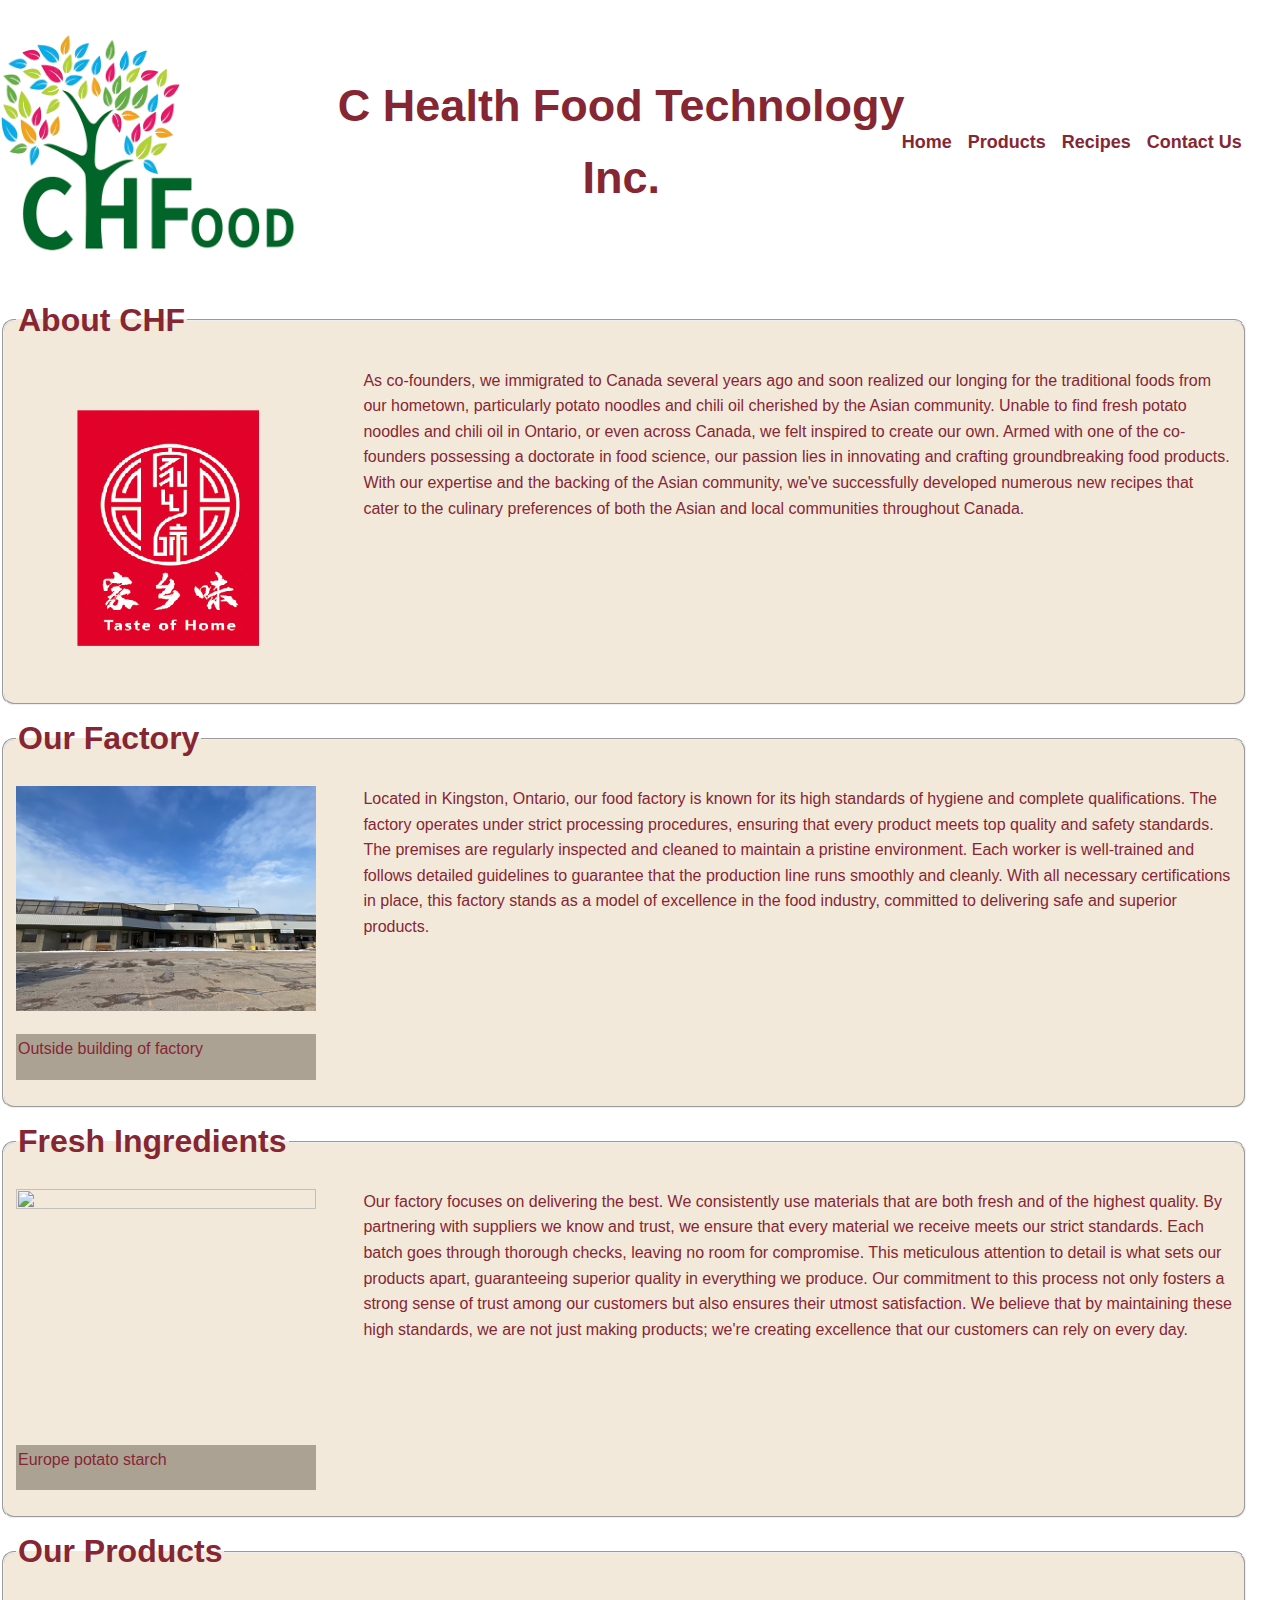
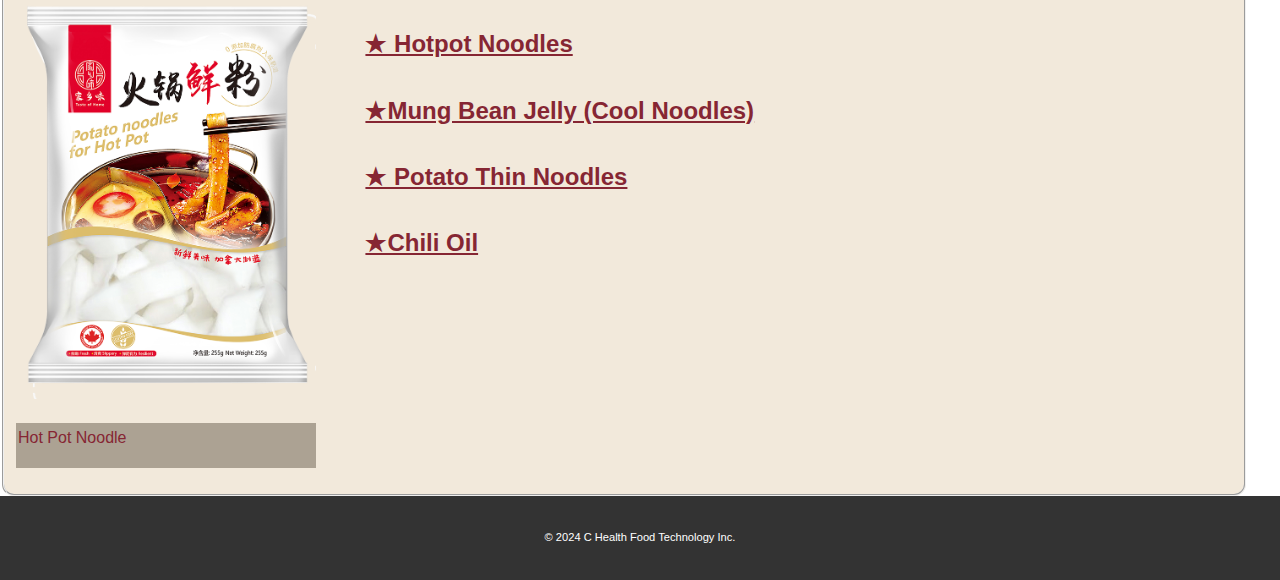
==== commit 221e63eb: "uodate mung bean jelly" ====
--- a/index.html
+++ b/index.html
@@ -172,8 +172,8 @@
                         style="color: #862633;">★ Hotpot Noodles</a></p>
 
                 <P class="producttext"><a href="/product.html"
-                        style="color: #862633;">★Potato
-                        Jelly</a></p>
+                        style="color: #862633;">★Mung Bean Jelly (Cool
+                        Noodles)</a></p>
                 <p class="producttext"><a href="/product.html"
                         style="color: #862633;">★ Potato Thin
                         Noodles</a></p>
--- a/css/style.css
+++ b/css/style.css
@@ -23,7 +23,9 @@
 #nav-list {
     list-style: none;
     padding: 0;
-    margin: 0;
+    margin-left: -15%;
+    margin-right: 5%;
+    align-self: left;
 }
 
 #nav-list li {
@@ -38,9 +40,9 @@
 }
 
 #company-name {
-    margin-left: 50px;
+    margin-left: 10px;
     font-weight: bolder;
-    font-size: 2em;
+    font-size: x-large;
     text-align: center;
 }
 
@@ -169,8 +171,11 @@
 #recipe03Img,
 #recipe04Img,
 #recipe05Img {
-    text-align: center;
-    width: 40vw;
+    /* display: flex; */
+    margin-left: 0%;
+    margin-right: 1%;
+    text-align: center;
+    /* width: 30vw; */
 }
 
 #product01Text,
@@ -184,45 +189,39 @@
 #recipe05Text {
     color: #862633;
     margin-top: 2%;
-    margin-left: 7%;
-    margin-right: 7%;
+    margin-left: 10%;
+    margin-right: 15%;
     margin-bottom: 2%;
-    display: flex;
+    /* display: flex; */
     text-align: left;
-    width: 70vw;
-
-}
-
-#product00Text {
-    color: #862633;
-    margin-top: 2%;
-    margin-bottom: 2%;
-    display: flex;
-    text-align: left;
-    width: 100vw;
-}
+    width: 95%;
+
+}
+
+
 
 .ContactUsGroup {
     display: flex;
-    flex-direction: row;
+    flex-direction: column;
     text-align: center;
 
 }
 
 #contactImg {
     /* text-align: center; */
+
     width: 50vw;
-    margin-left: 15%;
-    margin-right: -2%;
+    align-self: center;
 }
 
 #contactText {
     color: #862633;
     margin-top: 2%;
-    margin-left: -7%;
-
+    /* margin-left: 15%; */
+    align-content: center;
+    align-self: center;
     text-align: left;
-    width: 50vw;
+    width: 40vw;
 }
 
 h3 {
@@ -343,7 +342,7 @@
     /* color: #862633; */
     margin-top: 0.5em;
     background-color: #f2e9db;
-    width: 93%
+    width: 95vw;
 }
 
 .divlevel1 {
@@ -358,7 +357,7 @@
 
 .divlevel2-left {
     /* border: 0.2 solid blueviolet; */
-    flex: 1;
+    flex: 0.4;
     display: flex;
     flex-direction: row;
     flex-wrap: wrap;
@@ -381,6 +380,8 @@
 #introductionforCHF {
 
     color: #862633;
+
+
 }
 
 img {
@@ -398,6 +399,7 @@
 /* Media query for mobile devices */
 @media (max-width: 768px) {
 
+
     #company-name {
         display: none;
         /* Hide company name on mobile */
@@ -405,7 +407,11 @@
 
     #burger-menu {
         display: block;
-        margin-right: auto;
+        /* align-content: right;
+        align-items: right;*/
+        align-self: right;
+        margin-right: -250px;
+
     }
 
 
@@ -439,5 +445,27 @@
         color: #862633;
     }
 
-
+    #contactImg {
+        display: none;
+    }
+
+    #contactText {
+        color: #862633;
+        margin-top: 2%;
+        margin-left: 5%;
+        text-align: left;
+        width: 100vw;
+    }
+
+    #logo-left img {
+        display: flex;
+        align-items: left;
+
+        margin-left: 25px;
+        /*
+        margin-right: 150px; */
+        width: 50px;
+        height: 50px;
+
+    }
 }